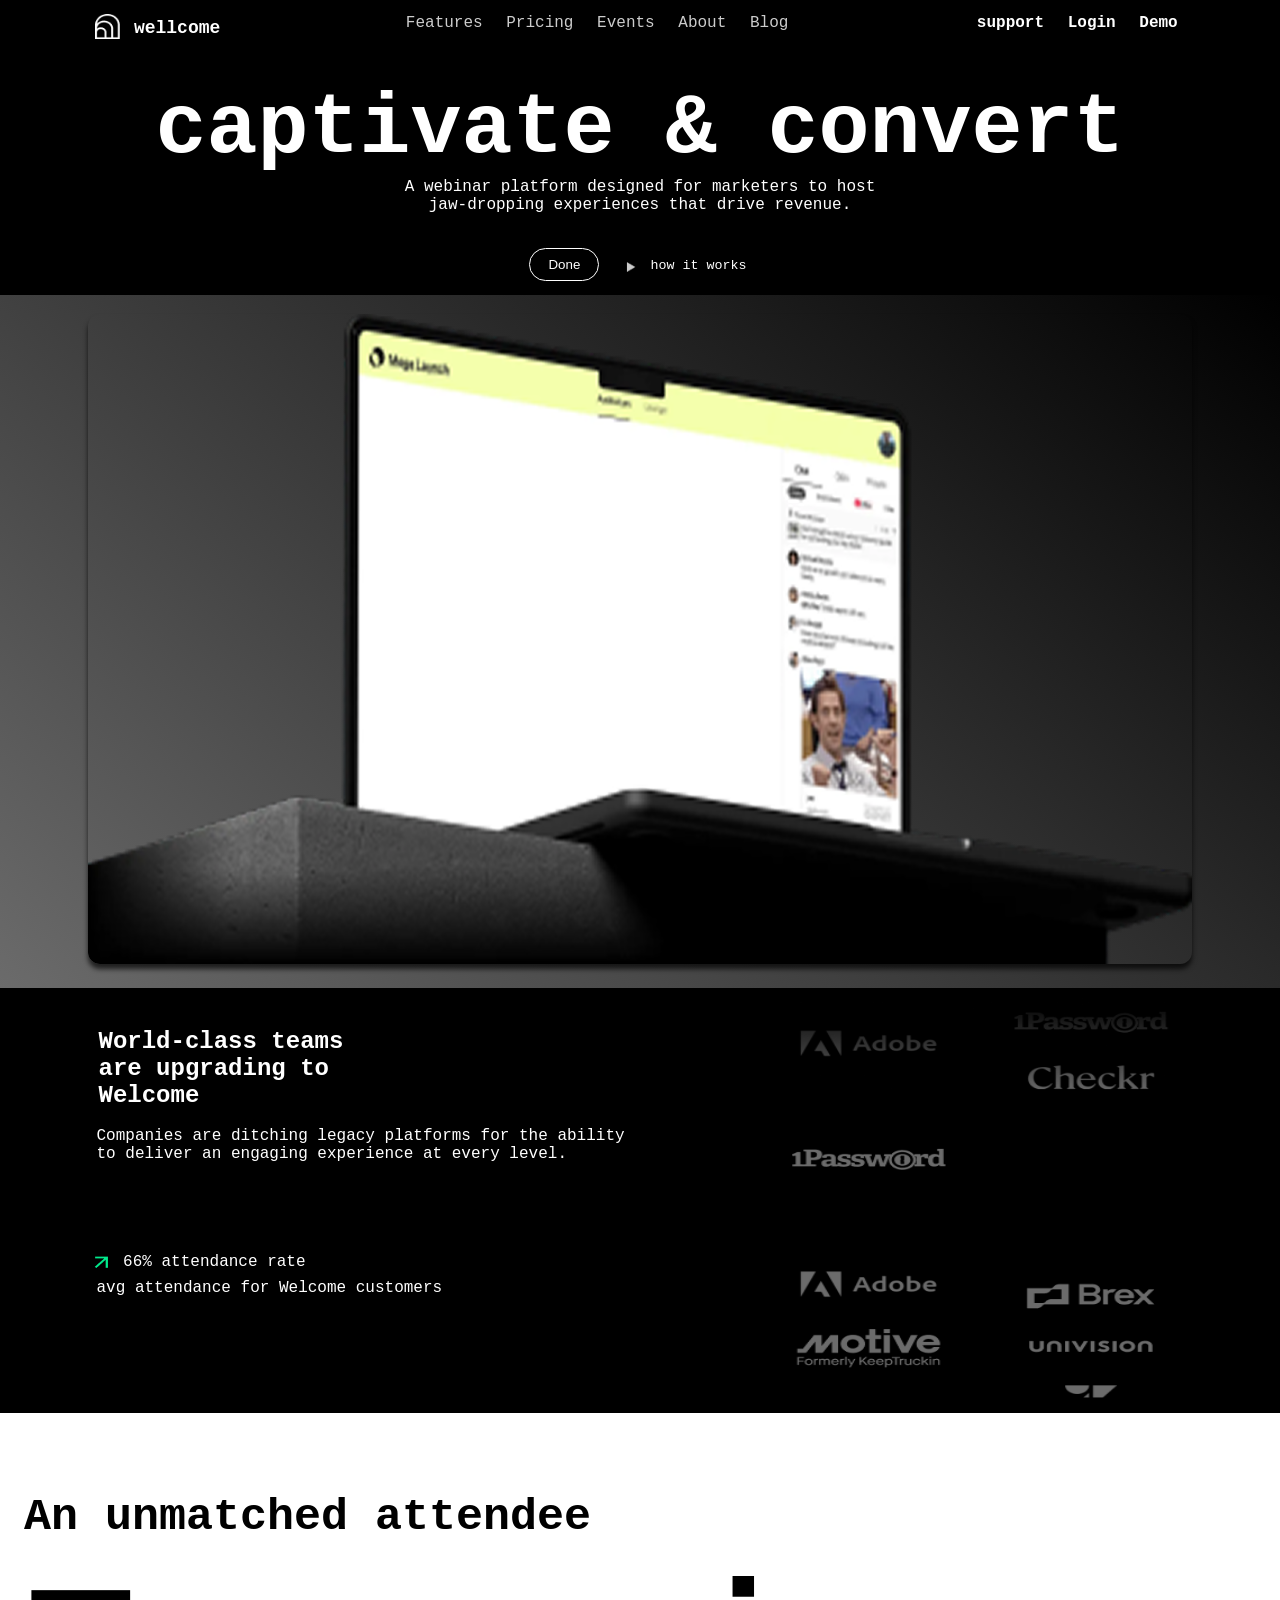
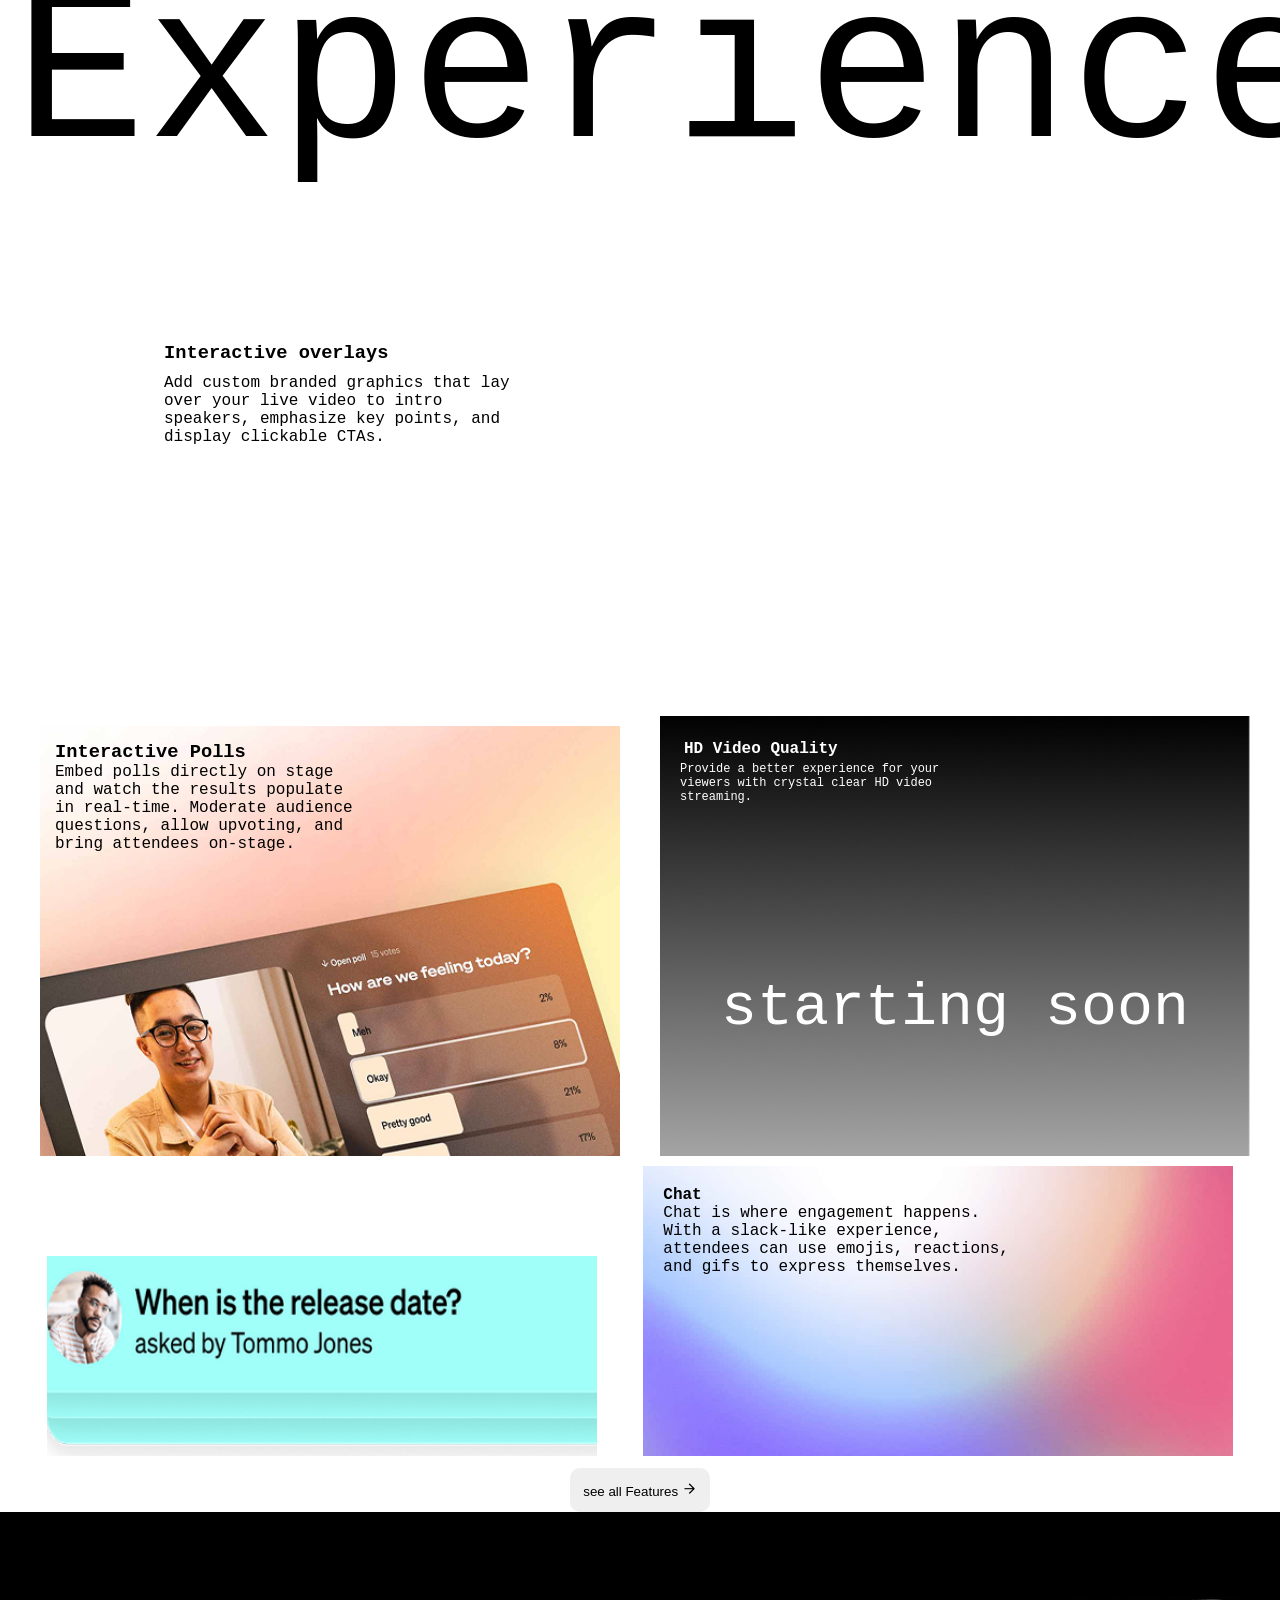
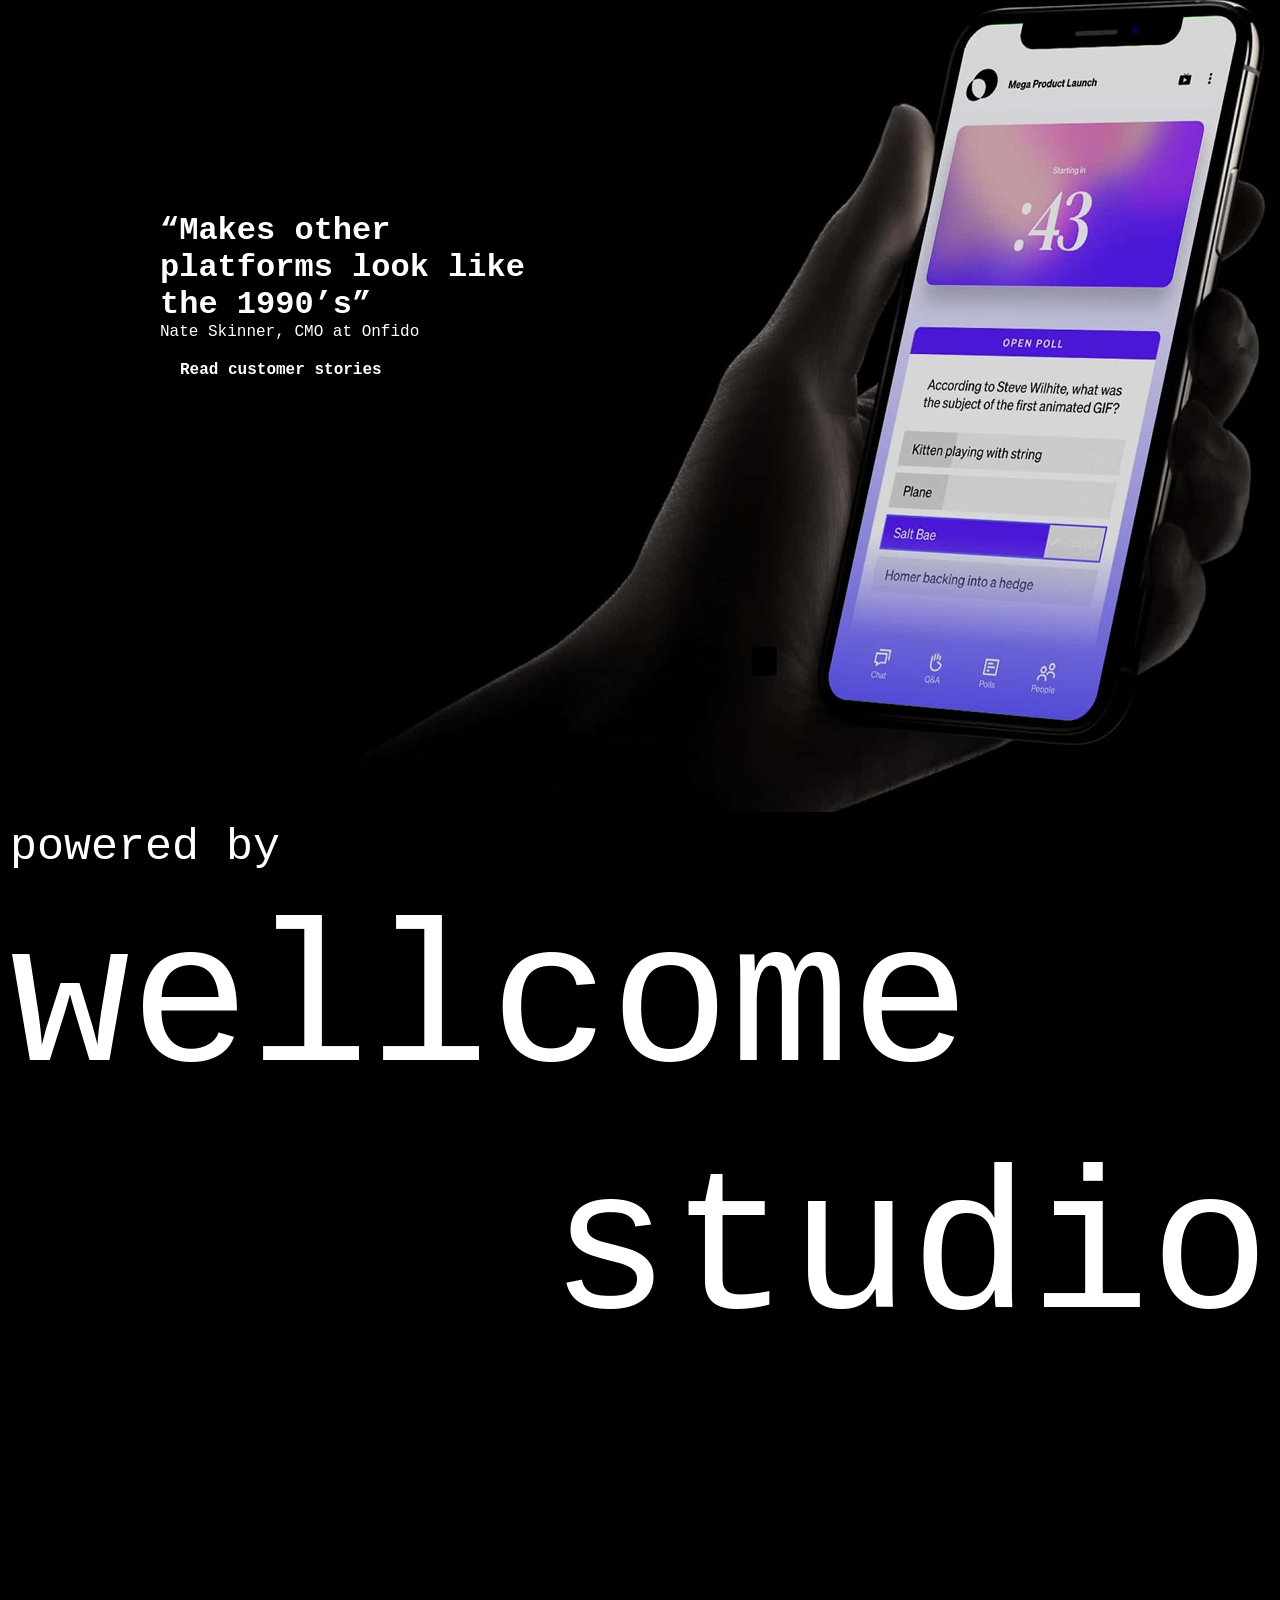
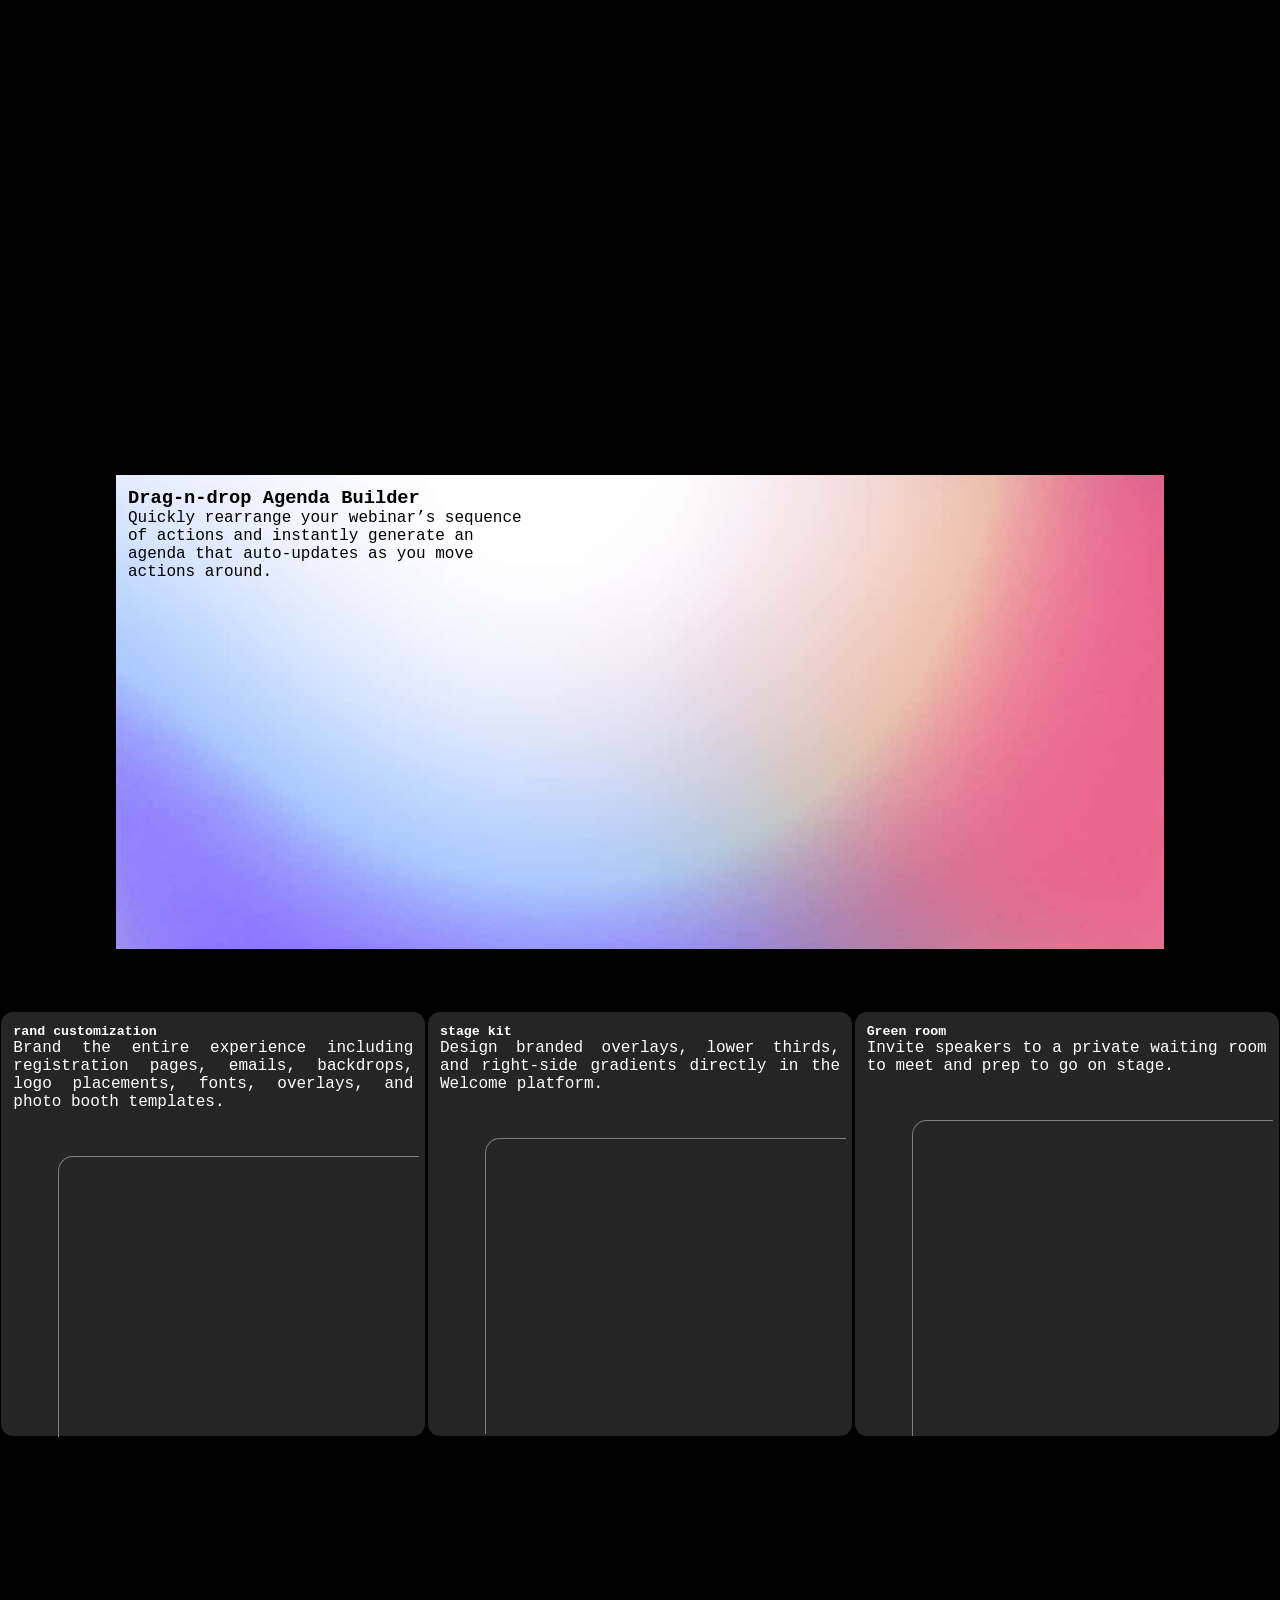
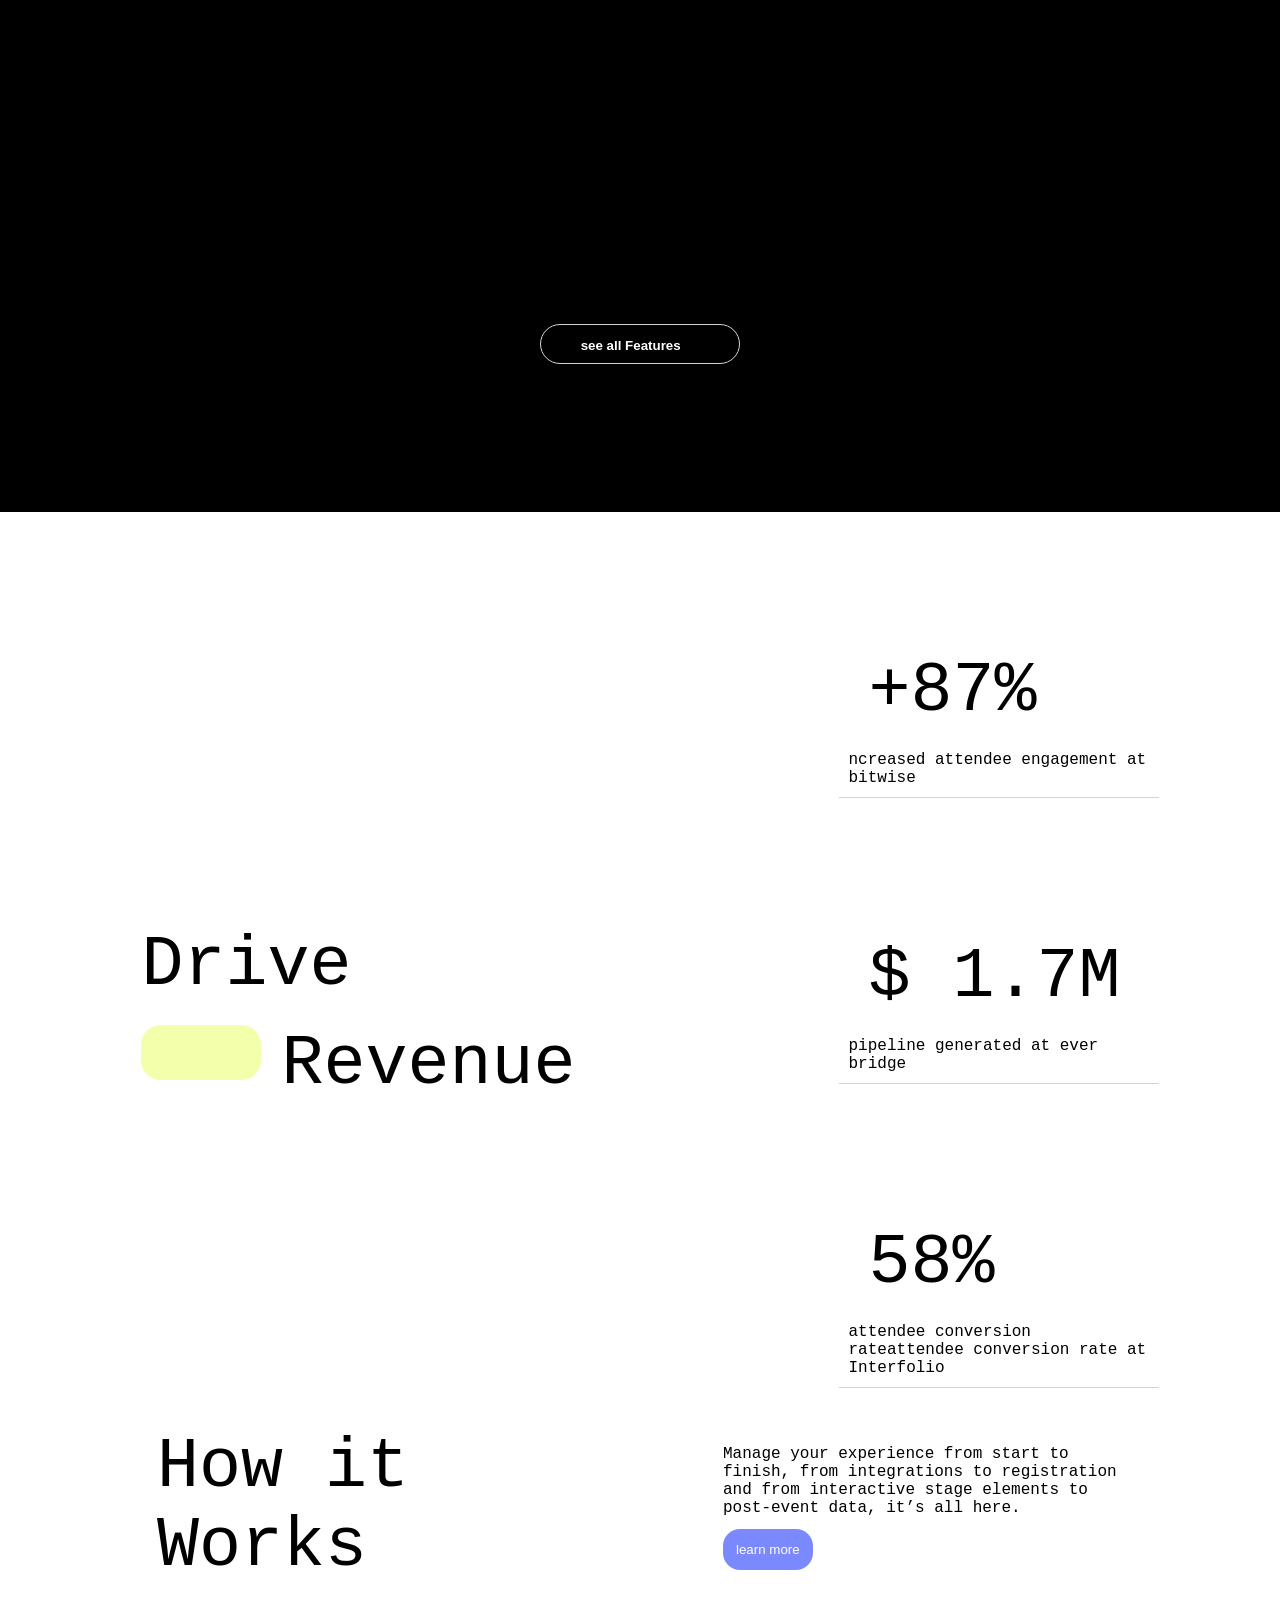
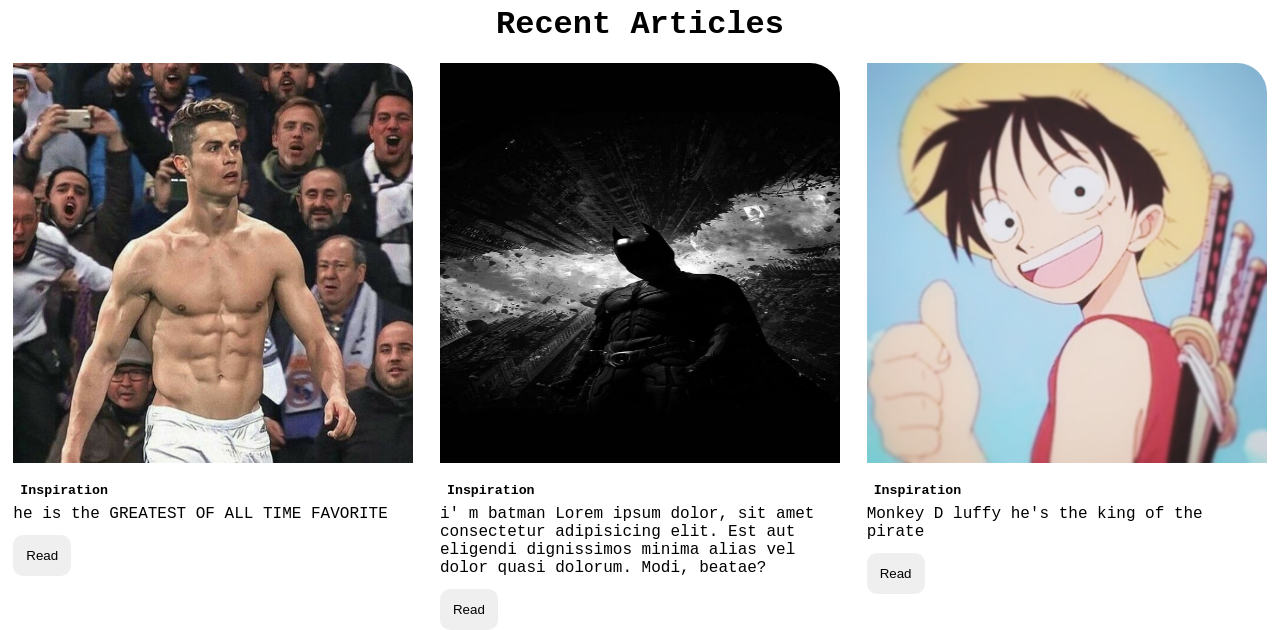
==== index.html @ 77677f91 "first commit" ====
<!DOCTYPE html>
<html lang="en">
<head>
    <meta charset="UTF-8">
    <meta name="viewport" content="width=device-width, initial-scale=1.0">
    <title>Creative Designer </title>
    <link rel="icon" href="image/Vector.png">
    <link rel="stylesheet" href="style.css">
</head>
<body>
                 <!-- creative designing webpage -->
            
    <header>

        <nav class="nav">

              <div class="img">
                 <img src="image/Vector.png" alt="" width="25" height="25">
                 <small>wellcome</small>
              </div>


              <ul class="nav-1">
                <li>Features</li>
                <li>Pricing</li>
                <li>Events</li>
               <li> About</li>

                <li>Blog</li>
              </ul>


              <ul class="nav-2">
                <li>support</li>
                <li>Login</li>
                <li>Demo</li>
              </ul>
              

        </nav>

         <div class="small-content">
              <h1>captivate & convert</h1>
              <p>A webinar platform designed for marketers to host</p>
              <p> jaw-dropping experiences that drive revenue.</p>

              <div class="btn">

                 <button>Done</button>

                <span class="vid">
                                  <img src="image/div.png" alt="" width="20" height="20">
                 <small>how it works</small>
                </span> 

              </div>

         </div>

         <div class="back-content">

               <img src="image/633f0ecf76651e0e17d7f97f_home-hero-mockup-p-1600.webp.png" alt=""  >
         </div>



         <div class="content-aa">
         
                 <div class="one">
                            <h2>World-class teams are upgrading to Welcome</h2>
                            <p>Companies are ditching legacy platforms for the ability to deliver an engaging experience at every level.</p>


                            <img src="image/div copy.png" alt="" width="25" height="25">
                            <span>66% attendance rate</span>
                            <p>avg attendance for Welcome customers</p>
                 </div>

                 <div class="two">

                    <img src="image/div copy 2.png" alt="" width="400" height="400">
                     

                 </div>
         </div>


           <div class="white">

                 <h2>An unmatched attendee</h2>
                 <h1>Experience</h1>

                 <h3>Interactive overlays</h3>
                 <p>Add custom branded graphics that lay over your live video to intro speakers, emphasize key points, and display clickable CTAs.</p>
           </div>


           <div class="aa">
                        

              <div id="box-1">
                <h3>Interactive Polls</h3>
                <p>Embed polls directly on stage and watch the results populate in real-time. Moderate audience questions, allow upvoting, and bring attendees on-stage.</p>
              </div>

              <div class="box-2">
                <h4>HD Video Quality</h4>
                
                <p>Provide a better experience for your viewers with crystal clear HD video streaming.</p>

                <h1>starting soon</h1>
              </div> 

              <div class="box-3">

                    
              </div>

              <div class="box-4">
                <h4>Chat</h4>
                <p>Chat is where engagement happens. With a slack-like experience, attendees can use emojis, reactions, and gifs to express themselves.</p>
              </div>
                  
           </div>

            <div class="btn-button">
          <button> see all Features <img src="image/Frame.png" alt="" width="15" height="15"></button>
            </div>





            <div class="section">
              <div class="sec">
             <h1>“Makes other platforms look like the 1990’s”</h1>

              <p>Nate Skinner, CMO at Onfido</p>
              <h4>Read customer stories</h4>

              </div>
              
            </div>




            <div class="bb">

                <h2>powered by</h2>

                   <h1>wellcome</h1>
                      <h1 class="std">studio</h1>
            </div>


            <div class="cc">
              <div class="dd">
          <h3>Drag-n-drop Agenda Builder</h3>
                  <p>Quickly rearrange your webinar’s sequence of actions and instantly generate an agenda that auto-updates as you move actions around.</p>
              </div>


                 
                  
            </div>
            <div class="small-container">

                       <div class="content-1">
                        <h5>rand customization</h5>
                        <p>Brand the entire experience including registration pages, emails, backdrops, logo placements, fonts, overlays, and photo booth templates.</p>

                              <div>

                              </div>
                       </div>
                       <div class="content-2">
                        <h5>stage kit</h5>
                        <p>Design branded overlays, lower thirds, and right-side gradients directly in the Welcome platform.</p>
                        <div></div>
              </div>

              <div class="content-3">
                <h5>Green room</h5>
                <p>Invite speakers to a private waiting room to meet and prep to go on stage.</p>
                <div>

                </div>
              </div>
                 </div>
                 <div class="btn-b">
          <button> see all Features <img src="image/Frame.png" alt="" width="15" height="15"></button>
            </div>


            <div class="ff">

                  <div class="ff-1">
                    <h1>Drive</h1>
                    <div>
             <p class="ss">          </p>
                    
                    <span class="s">Revenue</span>
                    </div>
                    
                    
                  </div>

                  <div class="ff-2">

                         <div>
                          <h1>+87%</h1>
                          <p>ncreased attendee engagement at bitwise</p>
                         </div>

                         <div>
                          <h1>$ 1.7M</h1>
                          <p>pipeline generated at ever bridge</p>
                         </div>

                         <div>
                                 <h1>58%</h1>
                                 <p>attendee conversion rateattendee conversion rate at Interfolio</p>
                         </div>
                  </div>
            </div>




            <div class="zz">
        <div class="zz-1">

            <h1>How it </h1>
            <h1>Works</h1>

        </div>

            <div class="zz-2">
                   <p>Manage your experience from start to finish, from integrations to registration and from interactive stage elements to post-event data, it’s all here.</p>
                  <div>
                    <button>learn more</button>
                  </div>      
            </div>
                
            </div>


            <div class="yy">
                
               <h1>Recent Articles</h1>

               <div class="yy-yy">

                     <div class="cr7">
                       <img src="image/1705981981745.jpg" alt="" width="400" height="400">
                       <h5>Inspiration</h5>
                         <p>  he is the GREATEST OF ALL TIME FAVORITE</p>
                         <p><button>Read</button></p>
                     </div>

                     <div class="batman">
                      <img src="image/desktop-wallpaper-dark-batman-mobile-for-iphone.jpg" alt="" width="400" height="400">
                      <h5>Inspiration

                      </h5>
                                               <p> i' m batman  Lorem ipsum dolor, sit amet consectetur adipisicing elit. Est aut eligendi dignissimos minima alias vel dolor quasi dolorum. Modi, beatae?</p>
<p><button>Read</button></p>
                     </div>

                     <div class="luffy">
                      <img src="image/o.jpg" alt="" width="400" height="400">
                      <h5>Inspiration</h5>
                      <p>Monkey D luffy he's the king of the pirate</p>
                      <p><button>Read</button></p>
                     </div>
               </div>

                  
            </div>

              

    </header>


    


</body>
</html>
---- style.css ----
*{
    padding: 0%;
    margin: 0;
}
body{
    font-family: 'Courier New', Courier, monospace;


}

.nav{
    display: flex;
    align-items: center;
    justify-content: space-around;
    background: #000;
    color: #fff;
    padding: 8px;

}
.nav small{
    font-weight: bolder;
    font-size: 18px;
    padding: 4px;
}
.img img{
    position: relative;
    top: 6px;
}

.nav li{
    display: inline;
    padding: 7px;
}
.nav-2 li{

    cursor: pointer;
    font-weight: bold;
      &:hover{
  
     background: #5B6CFF;
     border-radius: 15px;

      }

      
}
.nav-1 li{

    opacity: 0.8;
    cursor: pointer;
    &:hover{
        opacity: 1;
        border-left: 1px solid #fff;
        border-right: 1px solid #fff;

        
    }

}

.small-content{
    text-align: center;
    background: #000;
    color: #fff;
    padding: 35px 5px 5px 5px;
}
.small-content h1{
    font-size: 85px;
    animation: bounce 1s  infinite  alternate;
}

@keyframes bounce{
    from{
        transform: translateY(-20px);

    }
    to{
         transform: translateY(0);
    }
}
.btn{
    padding: 30px 5px 5px 5px;
}

.btn button{
    padding: 8px 18px 8px 18px;
    margin: 4px;
    border: 1px solid #fff;
    border-radius: 18px
    ;
    cursor: pointer;
    background: none;
    color: white;
      &:hover{
        background: #5B6CFF;
        
      }
}
.btn img{
    position: relative;
    top: 8px;
    opacity: 0.8;

    &:hover{
        opacity: 1;
        transform: scale(1.3);
    }
}
.vid{

    padding: 8px;
cursor: pointer;
    &:hover{
        border: 1px solid lightgrey;
border-radius: 8px;

    }
}
.back-content{
    padding: 13px;
    background: linear-gradient(220deg,#000,#6B6B6B);
    
    text-align: center;
}
.back-content img{
    width: 88%;
    height: 650px;
    margin: 6px;
    box-shadow: 0px 5px 5px 0px rgba(0, 0, 0, 0.7);
    border-radius: 12px;

    animation: aa 2s  infinite alternate;
}
.content-aa{
    padding: 10px;
    display: flex;
    justify-content: space-around;
    background: #000;
    color: #fff;
    
}
.content-aa .one{
   
   margin-top: 20px;
    

}
.one h2{
    width: 300px;
}
.one p{
    max-width: 530px;
    padding: 8px;
    
    
}
.one img{
    position: relative;
    top: 10px;
}

.one img,span{
    margin-top: 70px;
}

.white{
    padding: 14px;
    margin-top: 55px;
}
.white h2{
    font-size: 45px;
    font-weight: bold;
}
.white h1{

  
    font-size: 220px;
    font-weight: lighter;
}
.white h3{
    margin-top: 140px;
    margin-bottom: -60px;
        margin-left: 150px;

}
.white p{

    width: 360px;
    margin-top: 70px;
    margin-left: 150px;
}
.aa{
    margin-top: 20%;
    display: flex;
    justify-content: space-evenly;
    flex-wrap: wrap;
    
    
}
 #box-1{
    padding: 15px;
    width: 550px;
    height: 400px;
    margin: 10px;
    background-image: url("image/one.png");
    background-size: cover;
    

}
#box-1 p{
    width: 300px;
}
 .box-2{
    padding: 20px;
    width: 550px;
    height: 400px;
    background-image: url("image/box-2.png");
    background-size: cover;
    color: #fff;
    

}
.box-2 h4{
    font-weight: bold;
    padding: 4px;
}

.box-2 p{
    width: 300px;
    font-size: 12px;
}
.box-2 h1{
    text-align: center;
    padding-top: 170px;
    font-size: 60px;
    font-weight: lighter;

}
.box-3{
    width: 550px;
    height: 200px;
    
    background-image: url("image/box-3.png");
    background-size: cover;
    color: #fff;
    align-self: flex-end;
    

}
.box-4{
      padding: 20px;
    width: 550px;
    height: 250px;
    align-self: flex-start;
    
    background-image: url("image/box4.png");
    background-size: cover;
    color: #000;
    

}
.box-4 p{
    width: 350px;
}

.btn-button{
    text-align: center;
}
button{
    margin-top: 12px;
    padding: 13px;
    border: none;
cursor: pointer;
    border-radius: 10px;
            &:hover{
                background: #000;
                color: #fff;
            }
}
.section{
    background: url(image/section.png) ;
    width: 100%;
    height: 900px;
    color: #fff;

    animation: fade 2s infinite alternate;
}
@keyframes fade{
    from{
        opacity: 0.6;
    }
    to{
        opacity: 1;
    }
}
.section .sec{
    padding-top: 300px;
    padding-left: 160px;
    width: 400px;
    
}
.sec h4{
    padding:20px;
    border-radius: 10px;
        cursor: pointer; 
        width: 210px;
      &:hover{
        border: 1px solid gray;
        background: #5B6CFF;
        color: #000;

      }

}
.bb{
    background: #000;
    width: 100%;
    height: 1200px;

    color: #fff;
}
.bb h1,h2{
    padding: 10px;
}
.bb h2{
    font-size: 45px;
    font-weight: lighter;
}
.bb h1{
    font-size: 200px;
    font-weight: lighter;
}
.std{
    text-align: right;
}

.cc{
    background: #000;
    width: 100%;
    height: 600px;
    display: flex;
    justify-content: center;
    flex-wrap: wrap;
    
}
.dd{
    background: url(image/box4.png);
    padding: 12px;
    width: 80%;
    background-size: cover;
    align-self: center;
    height: 450px;
    color: #000;



}
.dd p{
    width: 400px;

}
.small-container{
    background-color: #000;
    width: 100%;
    height: 900px;
    display: flex;
    justify-content: space-around;
    

}
.content-1{
 text-align: center;
 padding: 12px;border-radius: 12px;
    color: #fff;
    background: #726d6d56;
    width: 400px;
    height: 400px;
    
}
.content-2{
     text-align: center;
 padding: 12px;border-radius: 12px;
    color: #fff;
    background: #726d6d56;
    width: 400px;
    height: 400px;

}
.content-3{
     text-align: center;
 padding: 12px;border-radius: 12px;
    color: #fff;
    background: #726d6d56;
    width: 400px;
    height: 400px;

}
h5{
    text-align: left;
    font-weight: bold;
}
.btn-b{
    text-align: center;
    background: #000;
    width: 100%;
    height: 200px;
}
.btn-b button{
    font-weight: bolder;
    border: 1px solid lightgray;
    border-radius: 25px;
    width: 200px;
    padding: 10px 5px 10px ;
    color: #fff;
    background: #000;
    &:hover{
        background: #5B6CFF;
    }
}

.content-1 p{
    font-weight: lighter;
    width: 400px;
    text-align: justify;
}
.content-2 p{
    font-weight: lighter;
    width: 400px;
    text-align: justify;
}
.content-3 p{
    font-weight: lighter;
    width: 400px;
    text-align: justify;
}
.content-1 div{

    border: 1px solid gray;
  margin-top: 45px;
  margin-left: 45px;
  border-top-left-radius: 15px;
     border-bottom: none; 
    border-right: none; 
    width: 360px;
    height: 280px;
}
.content-2 div{

    border: 1px solid gray;
  margin-top: 45px;
  margin-left: 45px;
  border-top-left-radius: 15px;
     border-bottom: none; 
    border-right: none; 
    width: 360px;
    height: 295px;
}
.content-3 div{

    border: 1px solid gray;
  margin-top: 45px;
  margin-left: 45px;
  border-top-left-radius: 15px;
     border-bottom: none; 
    border-right: none; 
    width: 360px;
    height: 315px;
}

@keyframes aa{
    from{
        width: 0;
    }
    t0{
        width: 100%;
    }
}

.ff{
    background: #fff;
    display: flex;
    justify-content: space-around;
    align-items: center;
    flex-wrap: wrap;
}
.ff h1,.s{
    margin-top: 110px;
    padding: 20px;
    padding-top: -10px;
    font-size: 70px;
    font-weight: lighter;
    
}
.ff .ss{

    background: #F3FFAB;
    border-radius: 20px;
    margin-left: 20px;
position: absolute;

    width: 120px;
    height: 55px;
}
.s{
    margin-left: 140px;

        
}
.ff-2{
    width: 320px;


}
.ff-2 div{
    padding: 10px;

    border-bottom: 1px solid lightgrey;


}

.zz{
    background: #fff;
    display: flex;
    justify-content: space-around;
    margin-top: 40px;
    flex-wrap: wrap;
    align-items: center;
}
.zz .zz-1 h1{

     font-size: 70px;
     font-weight: lighter;
     
}
.zz-2{
    width: 400px;
}
.zz-2 button{
    border-radius: 17px;
    cursor: pointer;
    color: #fff;
    background: #5B6CFF;
    opacity: 0.8;
     &:hover{
        opacity: 1;


     }
}

.yy h1{
    margin-top: 20px;
    text-align: center;

}
.yy-yy{
    display: flex;
    justify-content: space-around;
    margin-top: 20px;
    flex-wrap: wrap;
}
.yy-yy div{
    width: 400px;
}
.yy-yy h5{
    padding: 7px;
    width: 100px;
    cursor: pointer;
    margin-top: 8px;
    &:hover{
            border: 1px solid lightgray;

    }
}
.yy-yy img{
        animation: bounce 1s  infinite  alternate;

        border-top-right-radius: 30px;

}


@media all and (max-width:650px){

    .nav-1 li{
        font-size: 11px;
    }

    .nav-2 li{
        font-size: 11px;
        display: block;
    }

    .nav small{
        font-size: 12px;
    }
    
}
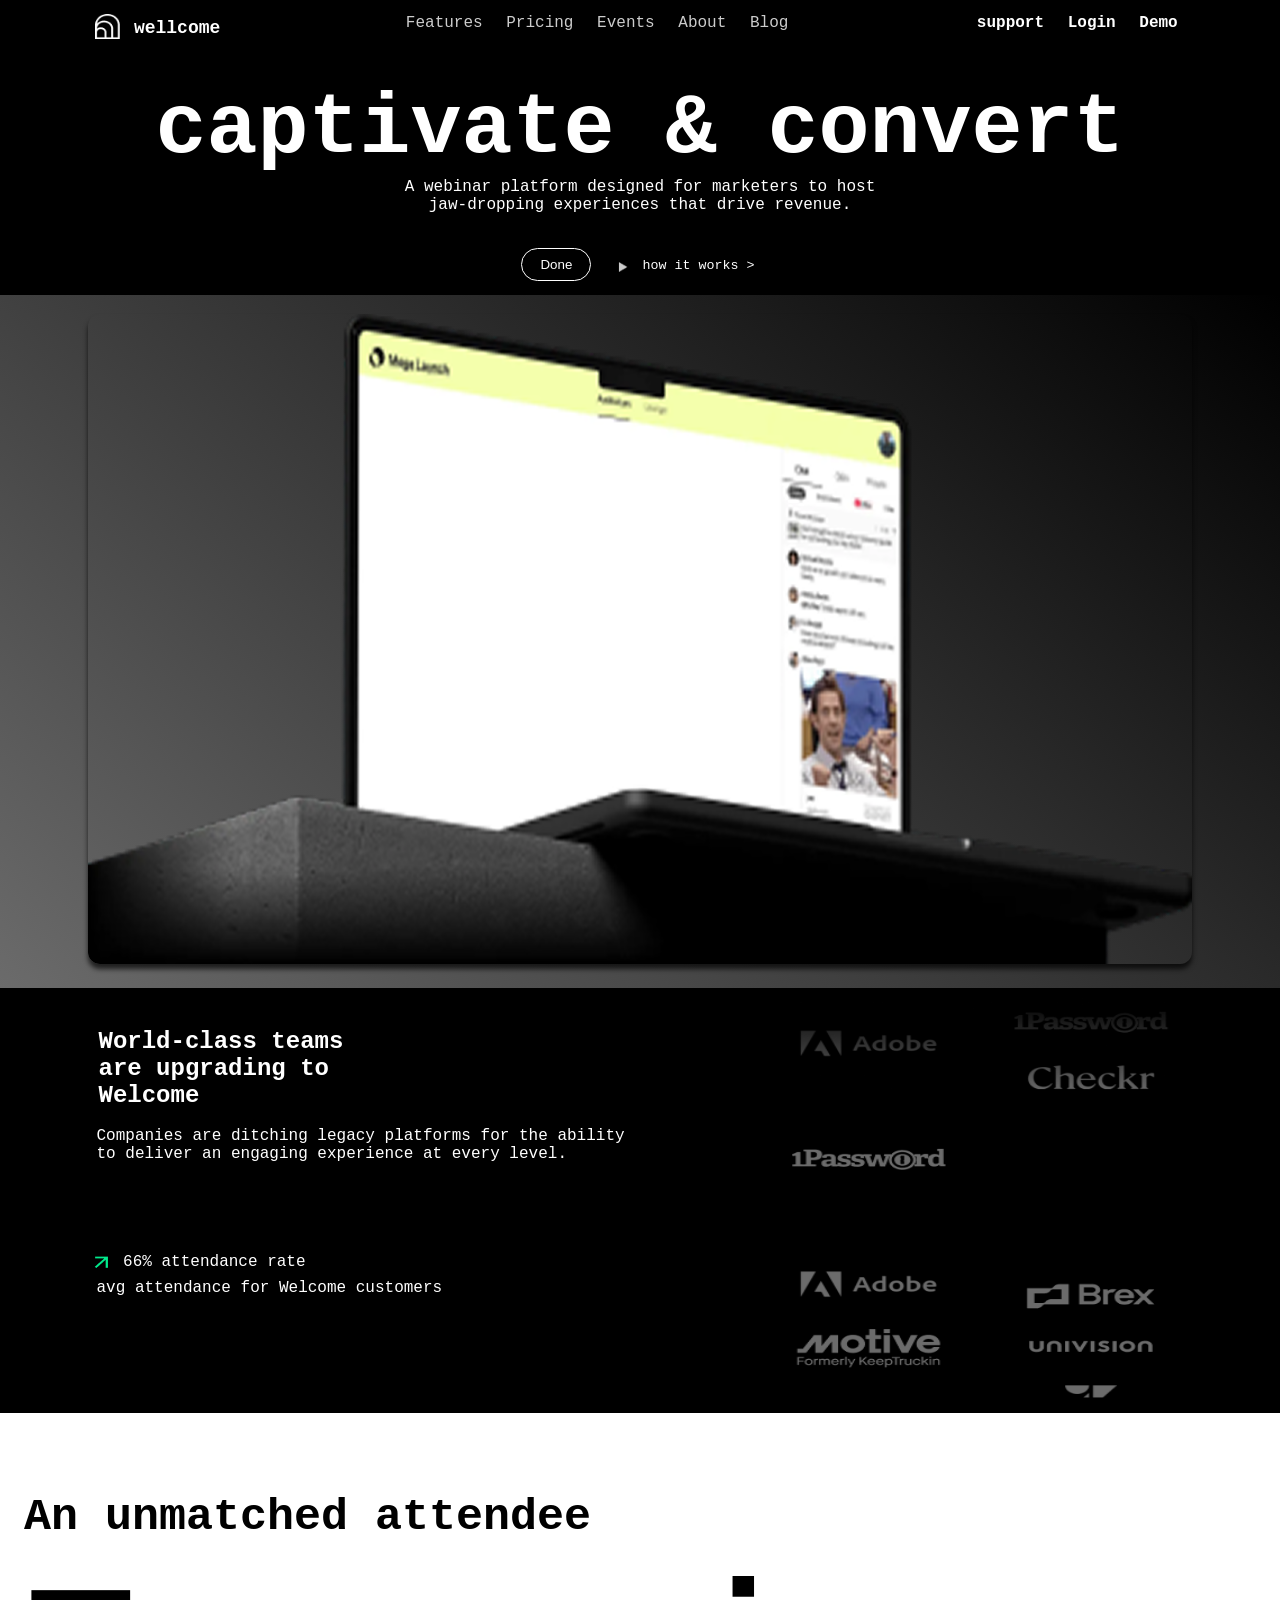
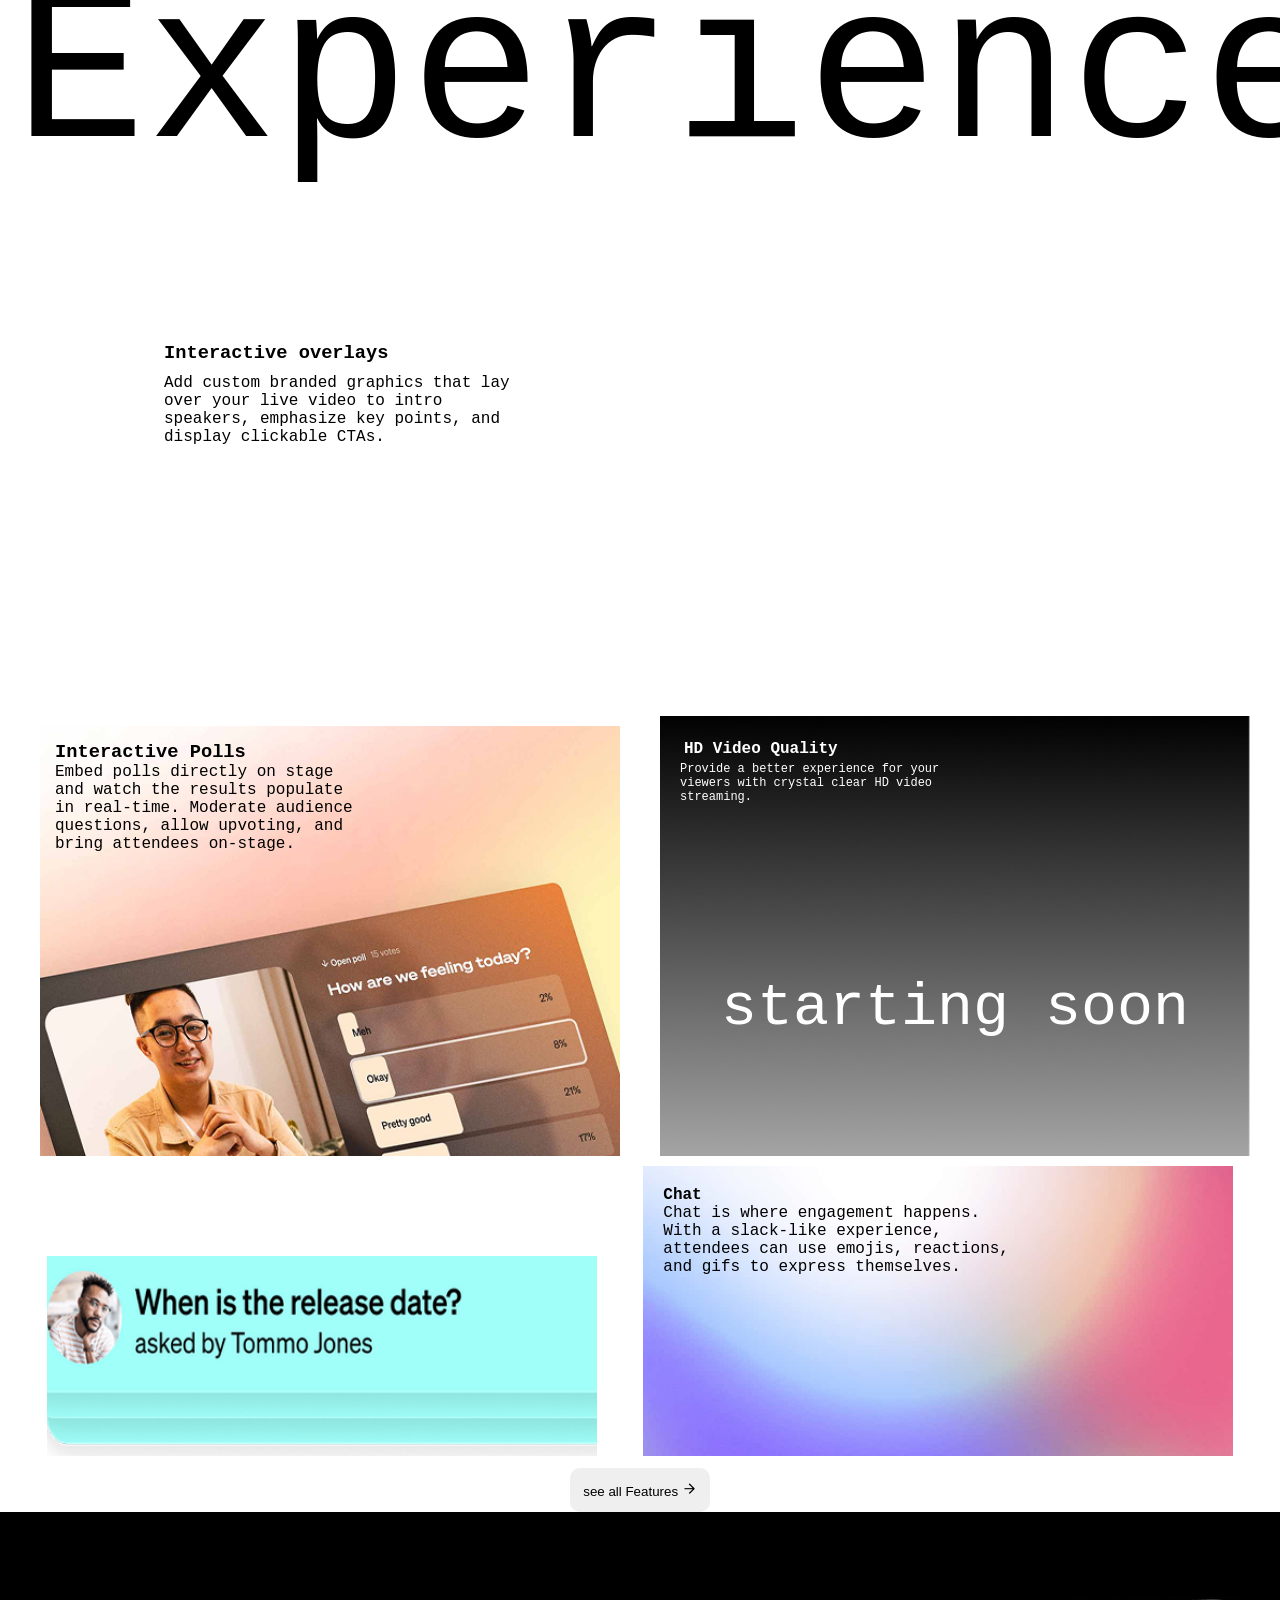
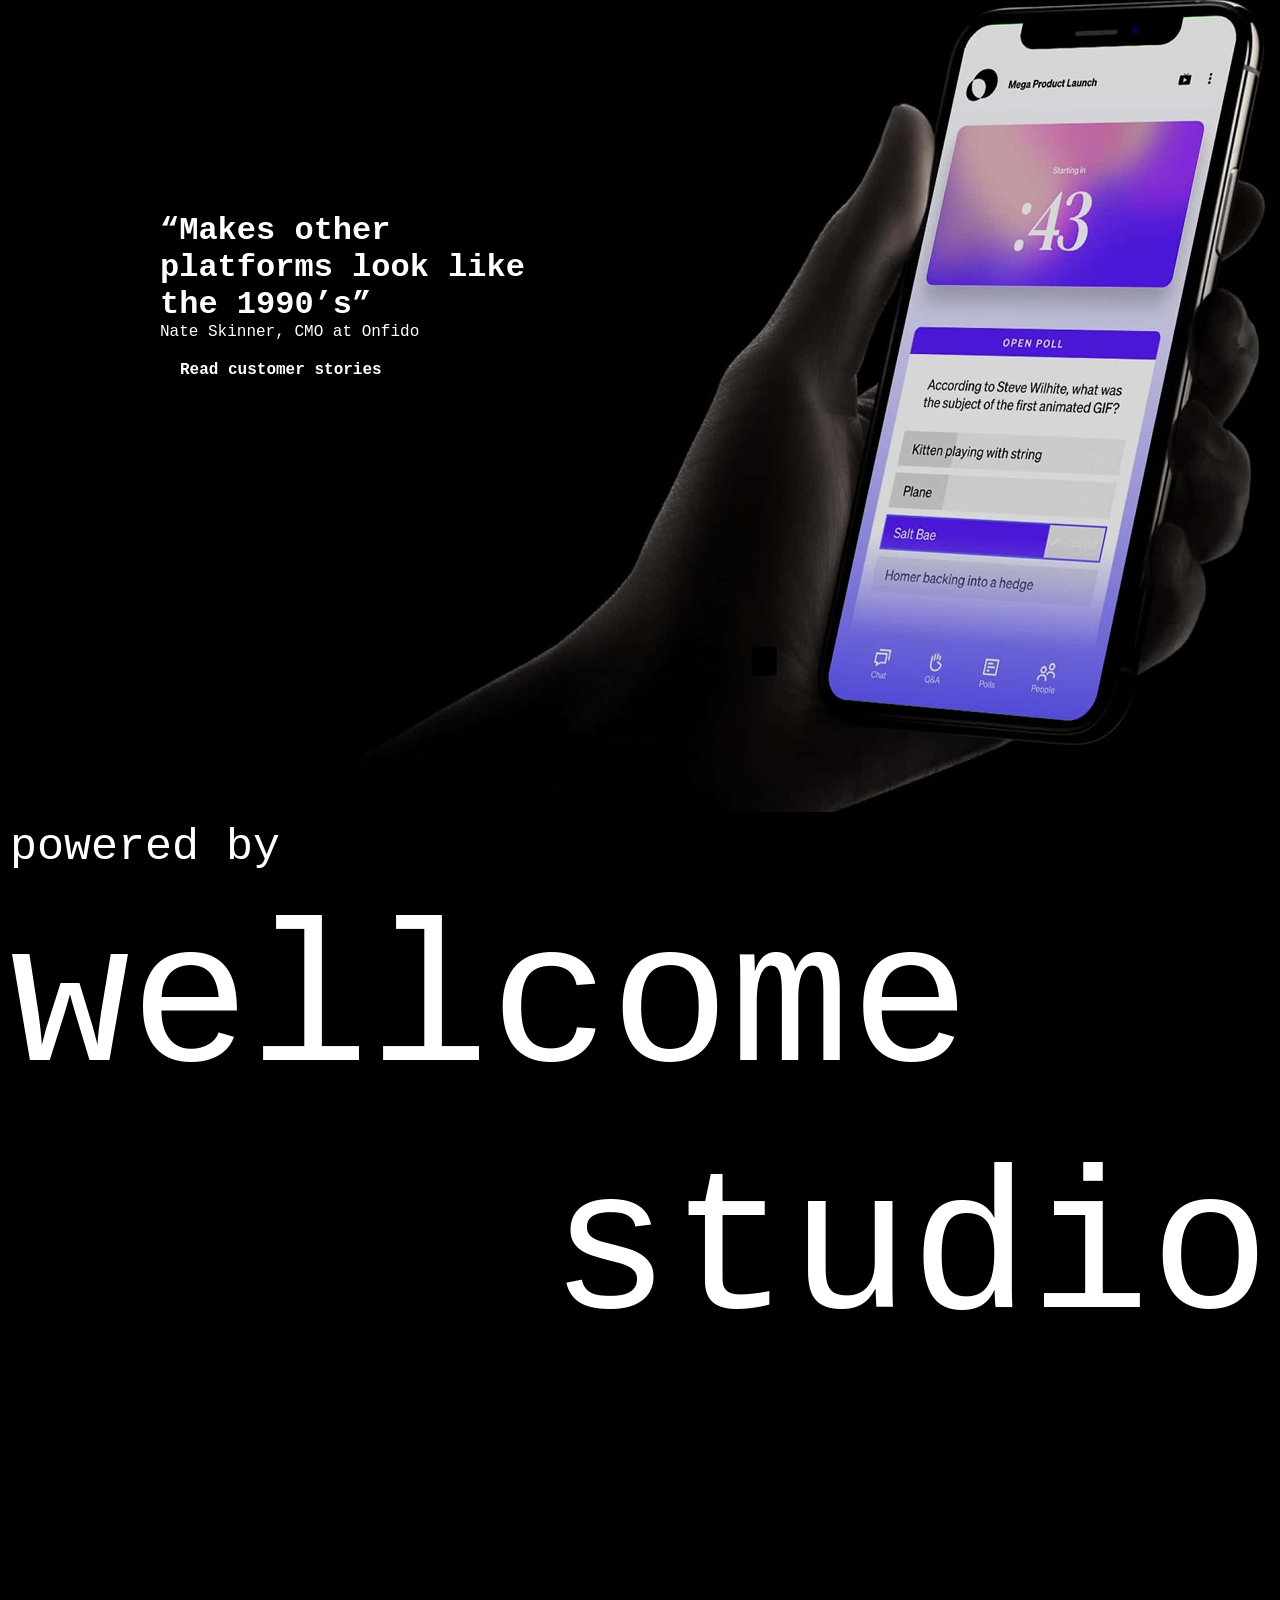
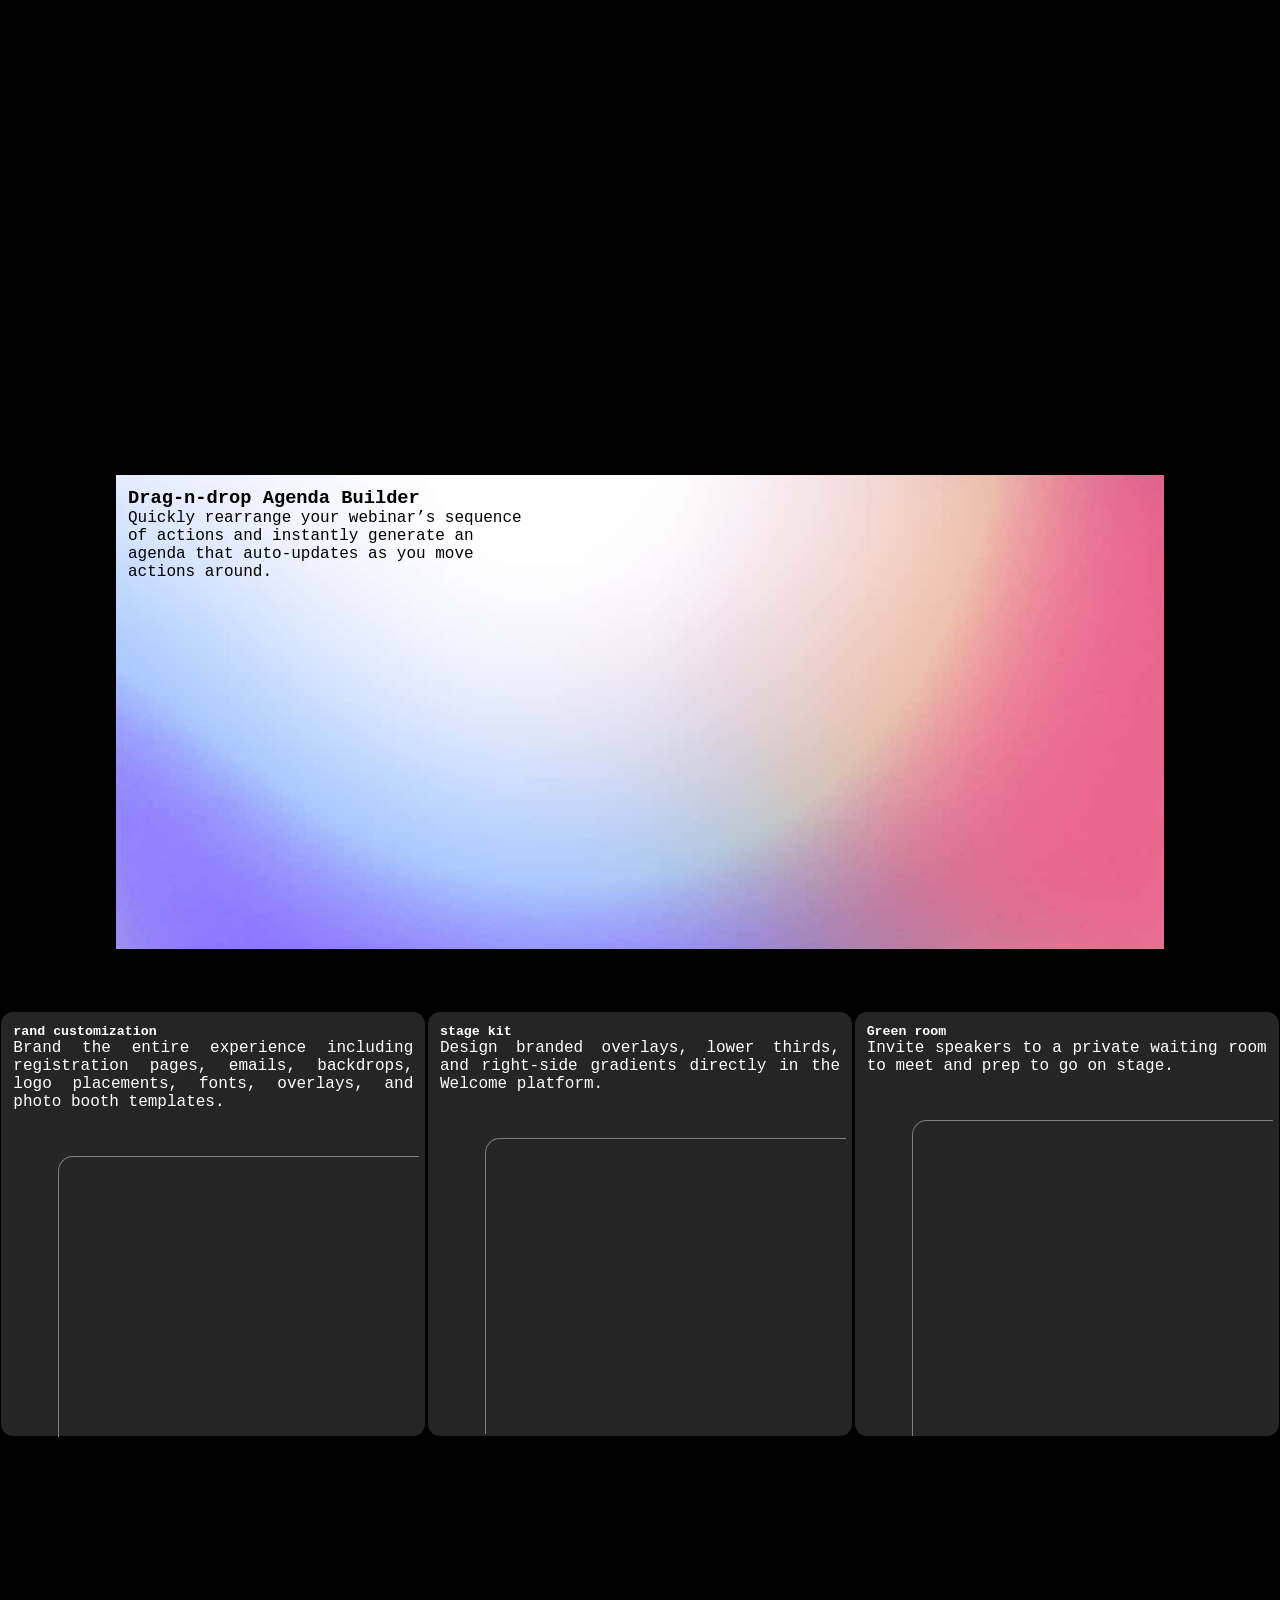
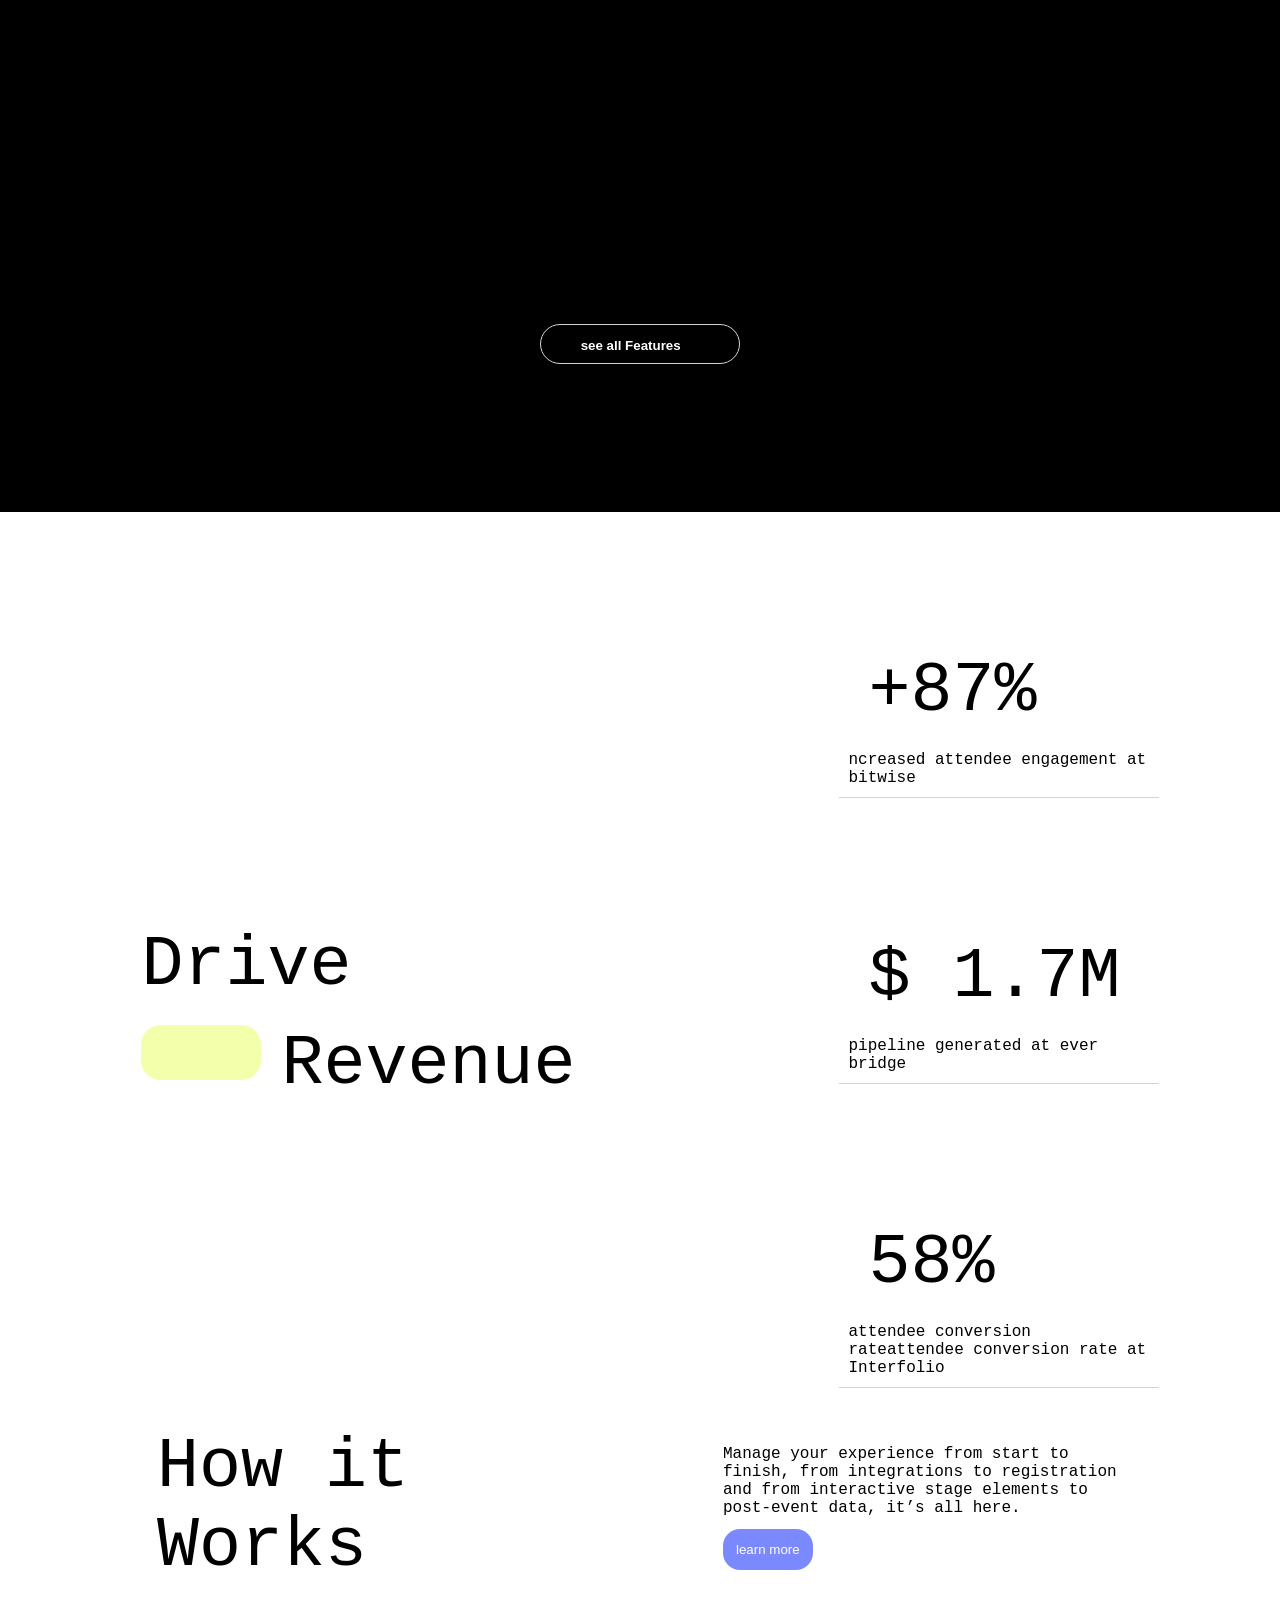
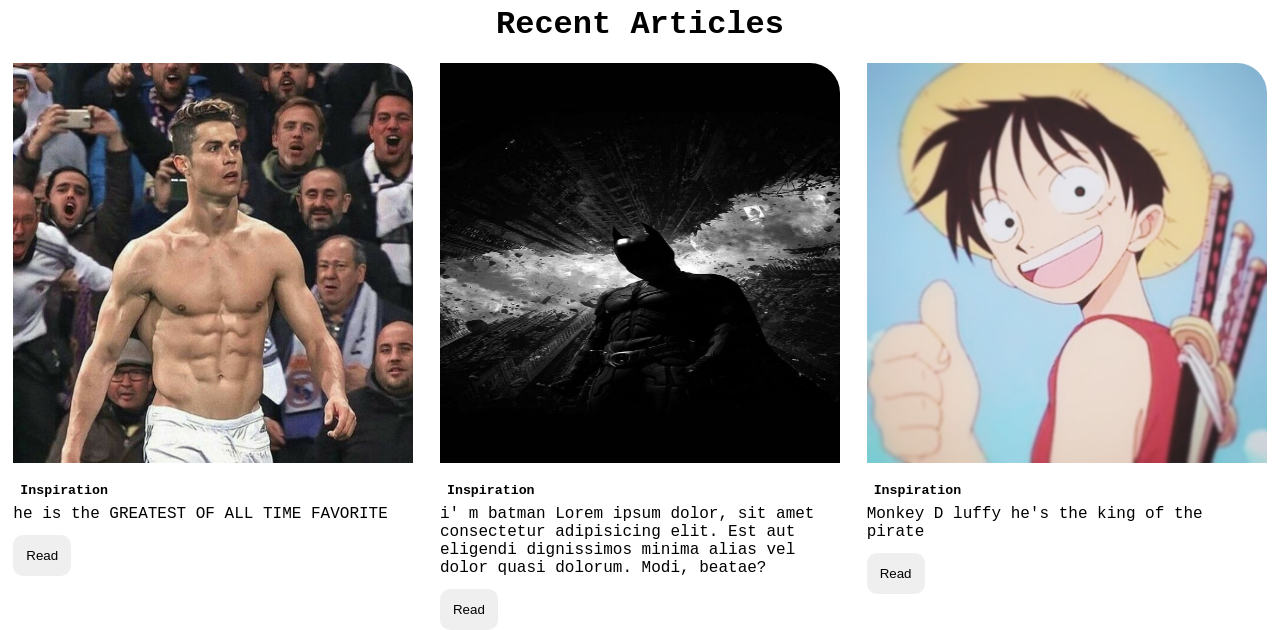
==== commit 95b9bcf8: "add new" ====
--- a/index.html
+++ b/index.html
@@ -50,7 +50,7 @@
 
                 <span class="vid">
                                   <img src="image/div.png" alt="" width="20" height="20">
-                 <small>how it works</small>
+                 <small>how it works > </small>
                 </span> 
 
               </div>
